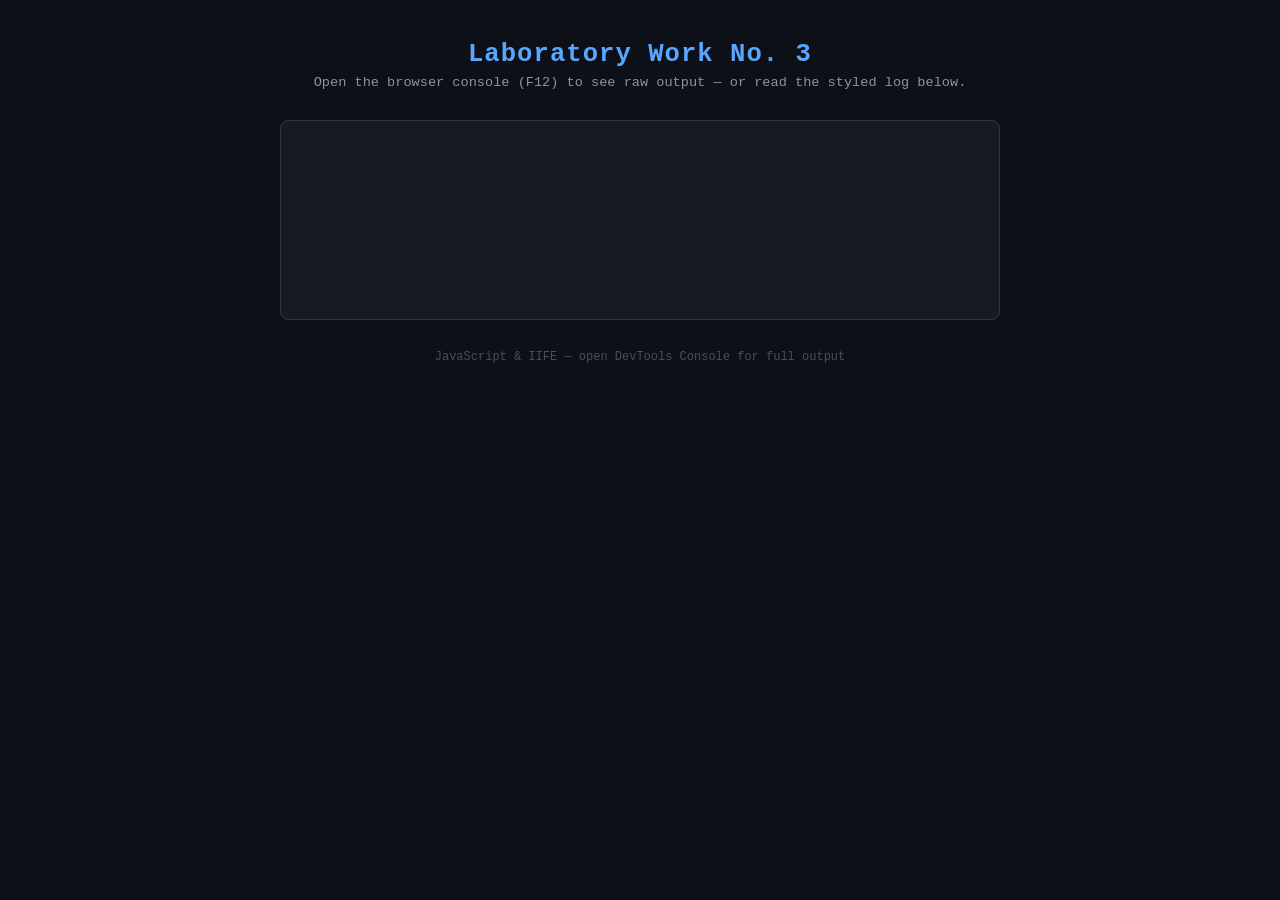
==== lab3/index.html @ 8990dc78 "Add files via upload" ====
<!DOCTYPE html>
<html lang="uk">
<head>
  <meta charset="UTF-8" />
  <meta name="viewport" content="width=device-width, initial-scale=1.0" />
  <title>Lab 3 — JavaScript Data Processing</title>
  <style>
    *, *::before, *::after { box-sizing: border-box; margin: 0; padding: 0; }

    body {
      font-family: 'Courier New', Courier, monospace;
      background: #0d1117;
      color: #c9d1d9;
      display: flex;
      flex-direction: column;
      align-items: center;
      min-height: 100vh;
      padding: 40px 20px;
    }

    h1 {
      font-size: 1.6rem;
      color: #58a6ff;
      margin-bottom: 6px;
      letter-spacing: 0.04em;
    }

    p.subtitle {
      color: #8b949e;
      font-size: 0.85rem;
      margin-bottom: 30px;
    }

    #console-output {
      width: 100%;
      max-width: 720px;
      background: #161b22;
      border: 1px solid #30363d;
      border-radius: 8px;
      padding: 20px 24px;
      font-size: 0.9rem;
      line-height: 1.7;
      white-space: pre-wrap;
      word-break: break-word;
      min-height: 200px;
    }

    .line-hello   { color: #3fb950; }
    .line-goodbye { color: #f78166; }
    .line-heading { color: #d2a8ff; font-weight: bold; }
    .line-info    { color: #8b949e; font-style: italic; }
    .line-data    { color: #79c0ff; }

    footer {
      margin-top: 30px;
      color: #484f58;
      font-size: 0.75rem;
    }
  </style>
</head>
<body>
  <h1>Laboratory Work No. 3</h1>
  <p class="subtitle">Open the browser console (F12) to see raw output — or read the styled log below.</p>

  <div id="console-output"></div>

  <footer>JavaScript &amp; IIFE — open DevTools Console for full output</footer>

  <!-- External libraries must be loaded before main.js -->
  <script src="hello.js"></script>
  <script src="goodbye.js"></script>
  <script src="main.js"></script>

  <!-- Pretty-printer: intercepts console.log and mirrors output to the page -->
  <script>
    (function () {
      var box = document.getElementById("console-output");
      var original = console.log.bind(console);

      console.log = function () {
        original.apply(console, arguments);
        var text = Array.prototype.slice.call(arguments).join(" ");

        var span = document.createElement("span");
        span.textContent = text + "\n";

        if (text.startsWith("===")) {
          span.className = "line-heading";
        } else if (text.startsWith("Approach")) {
          span.className = "line-info";
        } else if (/^(Hello|Goodbye)\s/.test(text)) {
          span.className = text.startsWith("Hello") ? "line-hello" : "line-goodbye";
        } else if (/:\s+(Hello|Goodbye)/.test(text)) {
          span.className = /Hello\s/.test(text) ? "line-data line-hello" : "line-data line-goodbye";
        } else {
          span.className = "line-info";
        }

        box.appendChild(span);
      };
    })();
  </script>
</body>
</html>
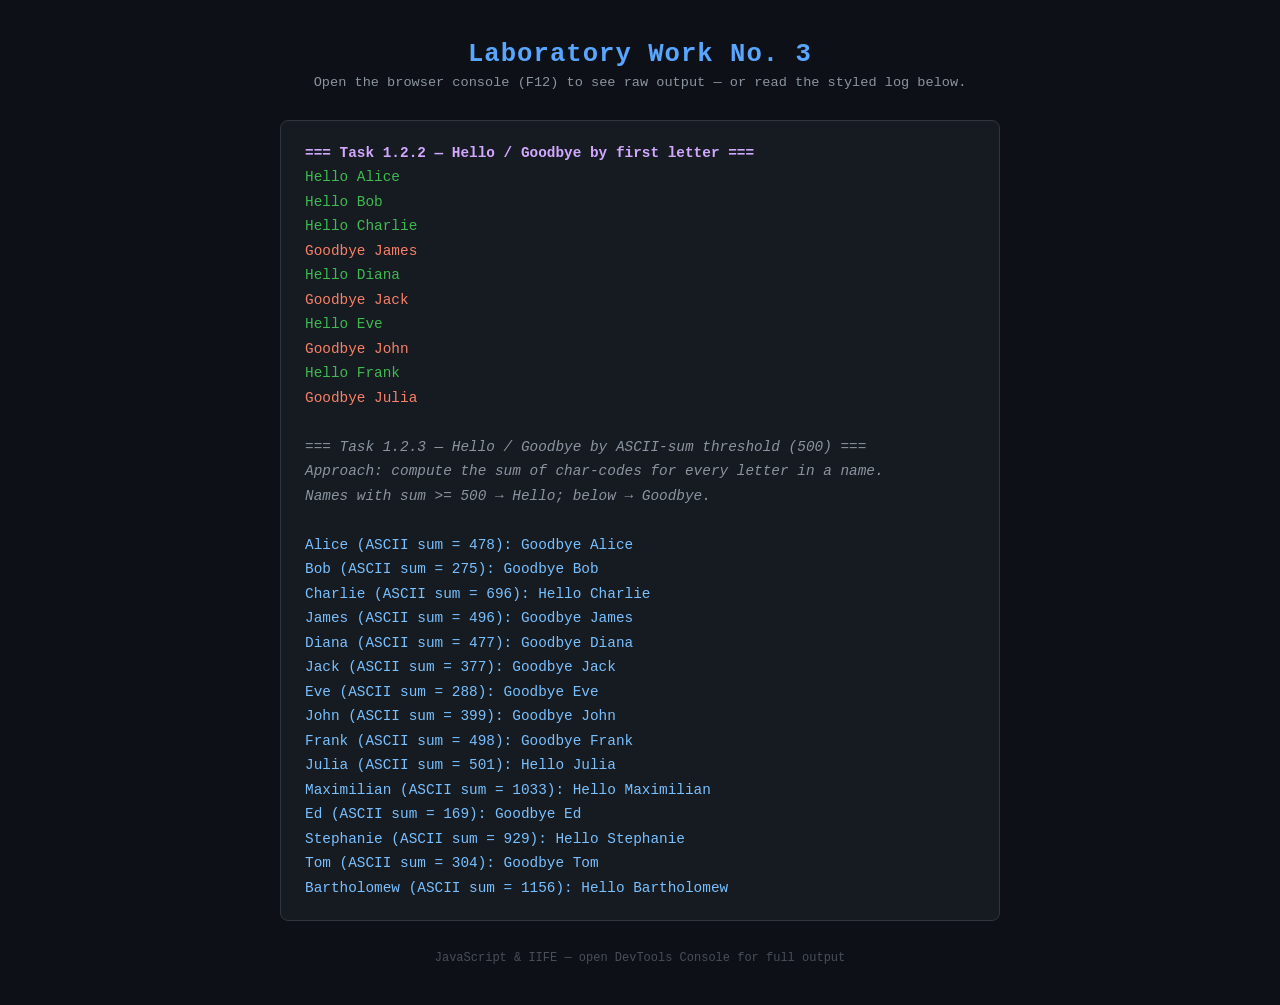
==== commit 7f412768: "Add files via upload" ====
--- a/lab3/index.html
+++ b/lab3/index.html
@@ -66,12 +66,9 @@
 
   <footer>JavaScript &amp; IIFE — open DevTools Console for full output</footer>
 
-  <!-- External libraries must be loaded before main.js -->
-  <script src="hello.js"></script>
-  <script src="goodbye.js"></script>
-  <script src="main.js"></script>
-
-  <!-- Pretty-printer: intercepts console.log and mirrors output to the page -->
+  <!-- Pretty-printer: intercepts console.log and mirrors output to the page.
+       Must run BEFORE the library/main scripts so their console.log calls
+       are caught too. -->
   <script>
     (function () {
       var box = document.getElementById("console-output");
@@ -100,5 +97,10 @@
       };
     })();
   </script>
+
+  <!-- External libraries must be loaded before main.js -->
+  <script src="hello.js"></script>
+  <script src="goodbye.js"></script>
+  <script src="main.js"></script>
 </body>
 </html>
